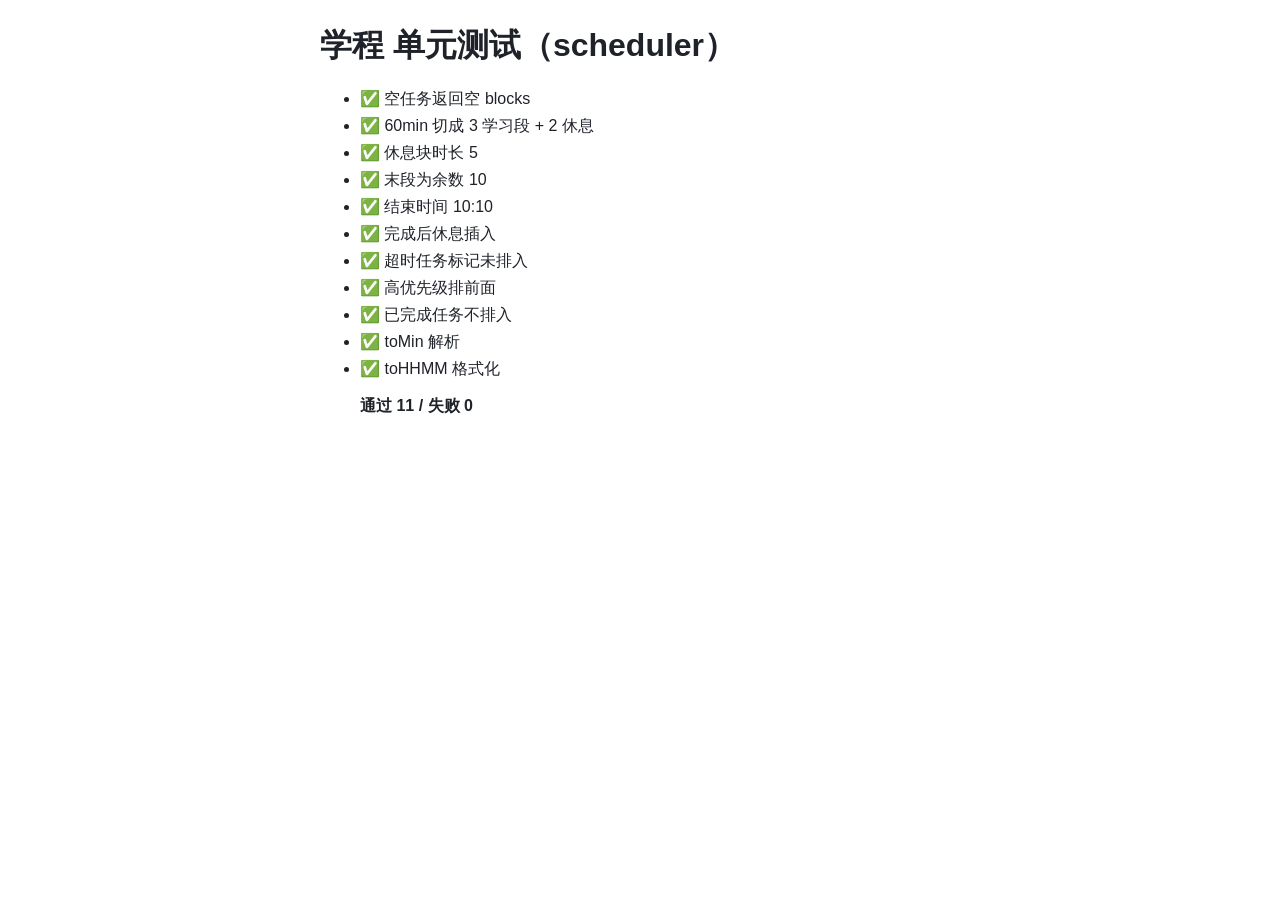
==== xuecheng/test/scheduler.test.html @ 9b6f5458 "feat: 学程 Phase 4 时间轴自动排布 + 番茄钟 - scheduler.js：排程引擎（按优先级/截止排序，切番茄钟段，插休息，超时标记未排入） - store.js：设置持久化 - 设" ====
<!DOCTYPE html>
<html lang="zh-CN">
<head>
  <meta charset="UTF-8" />
  <title>学程 — scheduler 单元测试</title>
  <style>
    body { font-family: -apple-system, "Segoe UI", "PingFang SC", sans-serif; max-width: 640px; margin: 24px auto; padding: 0 16px; color: #1f2329; }
    li { margin: 6px 0; }
    .summary { font-weight: 700; margin-top: 16px; }
  </style>
</head>
<body>
  <h1>学程 单元测试（scheduler）</h1>
  <ul id="results"></ul>

  <script src="../js/scheduler.js"></script>
  <script>
    (function () {
      'use strict';
      var results = document.getElementById('results');
      var pass = 0;
      var fail = 0;

      function assert(name, cond, extra) {
        var li = document.createElement('li');
        li.textContent = (cond ? '✅ ' : '❌ ') + name + (cond ? '' : ' — ' + (extra || ''));
        results.appendChild(li);
        if (cond) { pass++; } else { fail++; }
      }

      var SCH = window.Xuecheng.scheduler;
      var s = { availableStart: '09:00', availableEnd: '22:00', pomodoroFocusMin: 25, pomodoroBreakMin: 5 };

      // 空任务
      assert('空任务返回空 blocks', SCH.schedule([], s).blocks.length === 0);

      // 基本排程：60min 任务切成 25/5/25/5/10
      var t1 = { id: '1', subject: '数学', durationMin: 60, priority: 'medium', difficulty: 'medium', restAfterMin: 0, completed: false, createdAt: '2026-01-01T00:00:00Z' };
      var r1 = SCH.schedule([t1], s);
      assert('60min 切成 3 学习段 + 2 休息', r1.blocks.length === 5);
      assert('休息块时长 5', r1.blocks[1].kind === 'break' && r1.blocks[1].durationMin === 5);
      assert('末段为余数 10', r1.blocks[4].kind === 'study' && r1.blocks[4].durationMin === 10);
      assert('结束时间 10:10', r1.blocks[4].endMin === 610 && SCH.toHHMM(r1.blocks[4].endMin) === '10:10');

      // 完成后休息
      var t2 = { id: '2', subject: '英语', durationMin: 20, priority: 'high', difficulty: 'easy', restAfterMin: 10, completed: false, createdAt: '2026-01-01T00:00:00Z' };
      var r2 = SCH.schedule([t2], s);
      assert('完成后休息插入', r2.blocks.length === 2 && r2.blocks[1].kind === 'break' && r2.blocks[1].durationMin === 10);

      // 超时未排入
      var t3 = { id: '3', subject: '超长', durationMin: 9999, priority: 'high', difficulty: 'hard', restAfterMin: 0, completed: false, createdAt: '2026-01-01T00:00:00Z' };
      var sShort = { availableStart: '09:00', availableEnd: '10:00', pomodoroFocusMin: 25, pomodoroBreakMin: 5 };
      var r3 = SCH.schedule([t3], sShort);
      assert('超时任务标记未排入', r3.unscheduled.indexOf('3') >= 0 && r3.blocks.length === 0);

      // 优先级排序
      var low = { id: 'l', subject: '低', durationMin: 30, priority: 'low', difficulty: 'easy', restAfterMin: 0, completed: false, createdAt: '2026-01-01T00:00:00Z' };
      var high = { id: 'h', subject: '高', durationMin: 30, priority: 'high', difficulty: 'easy', restAfterMin: 0, completed: false, createdAt: '2026-01-01T00:00:00Z' };
      var r4 = SCH.schedule([low, high], s);
      assert('高优先级排前面', r4.blocks[0].taskId === 'h');

      // 已完成排除
      var done = { id: 'd', subject: '已完成', durationMin: 30, priority: 'high', difficulty: 'easy', restAfterMin: 0, completed: true, createdAt: '2026-01-01T00:00:00Z' };
      assert('已完成任务不排入', SCH.schedule([done], s).blocks.length === 0);

      // 时间换算
      assert('toMin 解析', SCH.toMin('09:30') === 570);
      assert('toHHMM 格式化', SCH.toHHMM(570) === '09:30');

      var summary = document.createElement('p');
      summary.className = 'summary';
      summary.textContent = '通过 ' + pass + ' / 失败 ' + fail;
      results.appendChild(summary);
    })();
  </script>
</body>
</html>
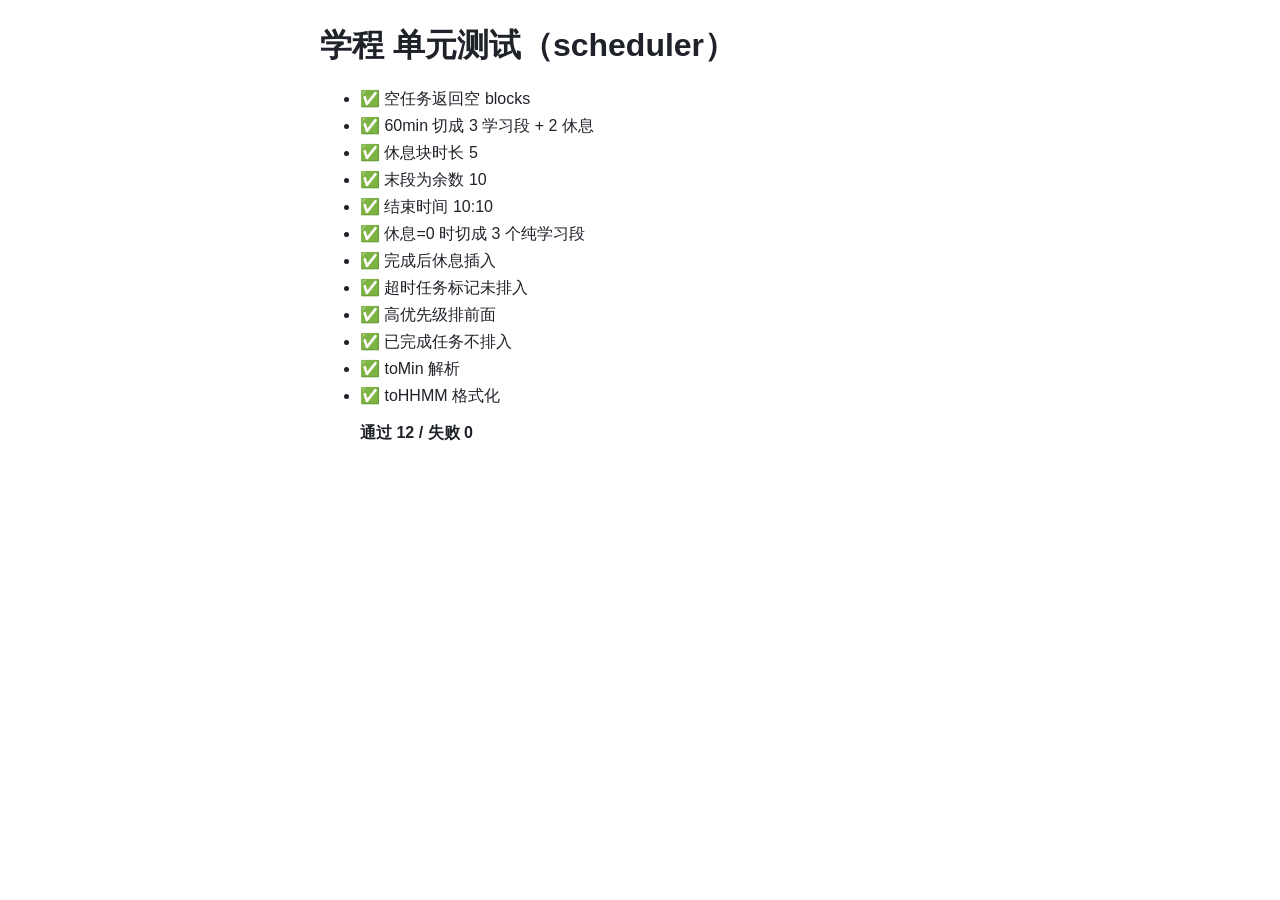
==== commit 62583d13: "feat: 学程 Phase 6 打磨与验证（休息=0 边界修复 + 版本定版 1.0.0） Co-Authored-By: Claude Code <noreply@anthropic.com>" ====
--- a/xuecheng/test/scheduler.test.html
+++ b/xuecheng/test/scheduler.test.html
@@ -42,6 +42,11 @@
       assert('末段为余数 10', r1.blocks[4].kind === 'study' && r1.blocks[4].durationMin === 10);
       assert('结束时间 10:10', r1.blocks[4].endMin === 610 && SCH.toHHMM(r1.blocks[4].endMin) === '10:10');
 
+      // 番茄休息设为 0：不插入零时长休息块
+      var sNoBreak = { availableStart: '09:00', availableEnd: '22:00', pomodoroFocusMin: 25, pomodoroBreakMin: 0 };
+      var r0 = SCH.schedule([t1], sNoBreak);
+      assert('休息=0 时切成 3 个纯学习段', r0.blocks.length === 3 && r0.blocks[0].kind === 'study' && r0.blocks[2].durationMin === 10);
+
       // 完成后休息
       var t2 = { id: '2', subject: '英语', durationMin: 20, priority: 'high', difficulty: 'easy', restAfterMin: 10, completed: false, createdAt: '2026-01-01T00:00:00Z' };
       var r2 = SCH.schedule([t2], s);
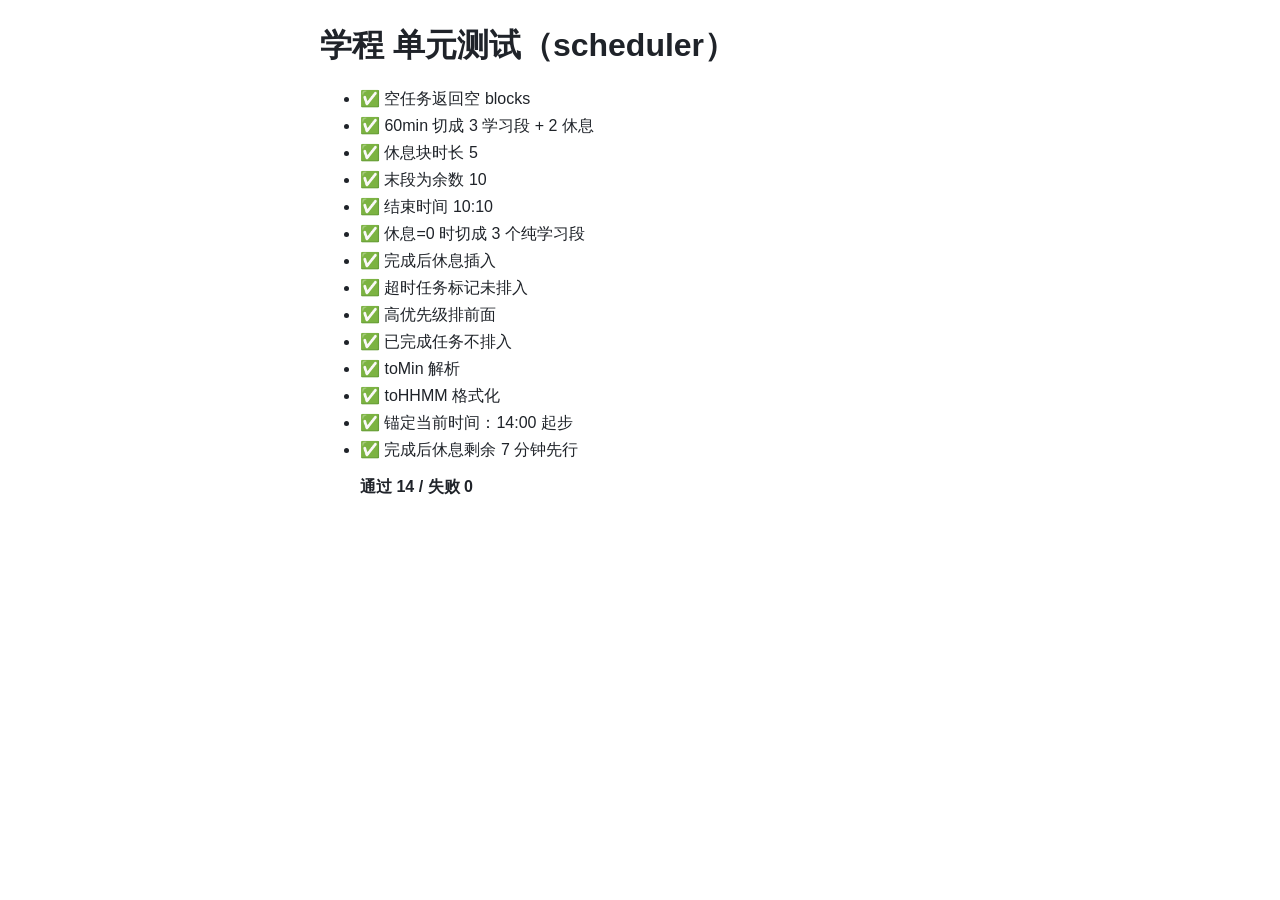
==== commit 5105659d: "fix: 学程 v1.0.1 修复通知反复弹窗 + 时间轴锚定当前时间 - app.js: 移除全局点击请求通知权限，改为「测试提醒」按钮显式请求一次 - scheduler.js: schedule" ====
--- a/xuecheng/test/scheduler.test.html
+++ b/xuecheng/test/scheduler.test.html
@@ -72,6 +72,18 @@
       assert('toMin 解析', SCH.toMin('09:30') === 570);
       assert('toHHMM 格式化', SCH.toHHMM(570) === '09:30');
 
+      // 锚定当前时间：已过去时段不再往回排
+      var nowMs = new Date(2026, 0, 1, 14, 0, 0).getTime();
+      var r5 = SCH.schedule([t1], s, nowMs);
+      assert('锚定当前时间：14:00 起步', r5.blocks[0].startMin === 840);
+
+      // 刚完成任务仍处「完成后休息」窗口：先排剩余休息
+      var doneAt = new Date(2026, 0, 1, 14, 5, 0).getTime();
+      var now2 = new Date(2026, 0, 1, 14, 8, 0).getTime();
+      var tDone = { id: 'done1', subject: '已完成', durationMin: 30, priority: 'high', difficulty: 'easy', restAfterMin: 10, completed: true, completedAt: doneAt };
+      var r6 = SCH.schedule([tDone, t1], s, now2);
+      assert('完成后休息剩余 7 分钟先行', r6.blocks[0].kind === 'break' && r6.blocks[0].durationMin === 7);
+
       var summary = document.createElement('p');
       summary.className = 'summary';
       summary.textContent = '通过 ' + pass + ' / 失败 ' + fail;
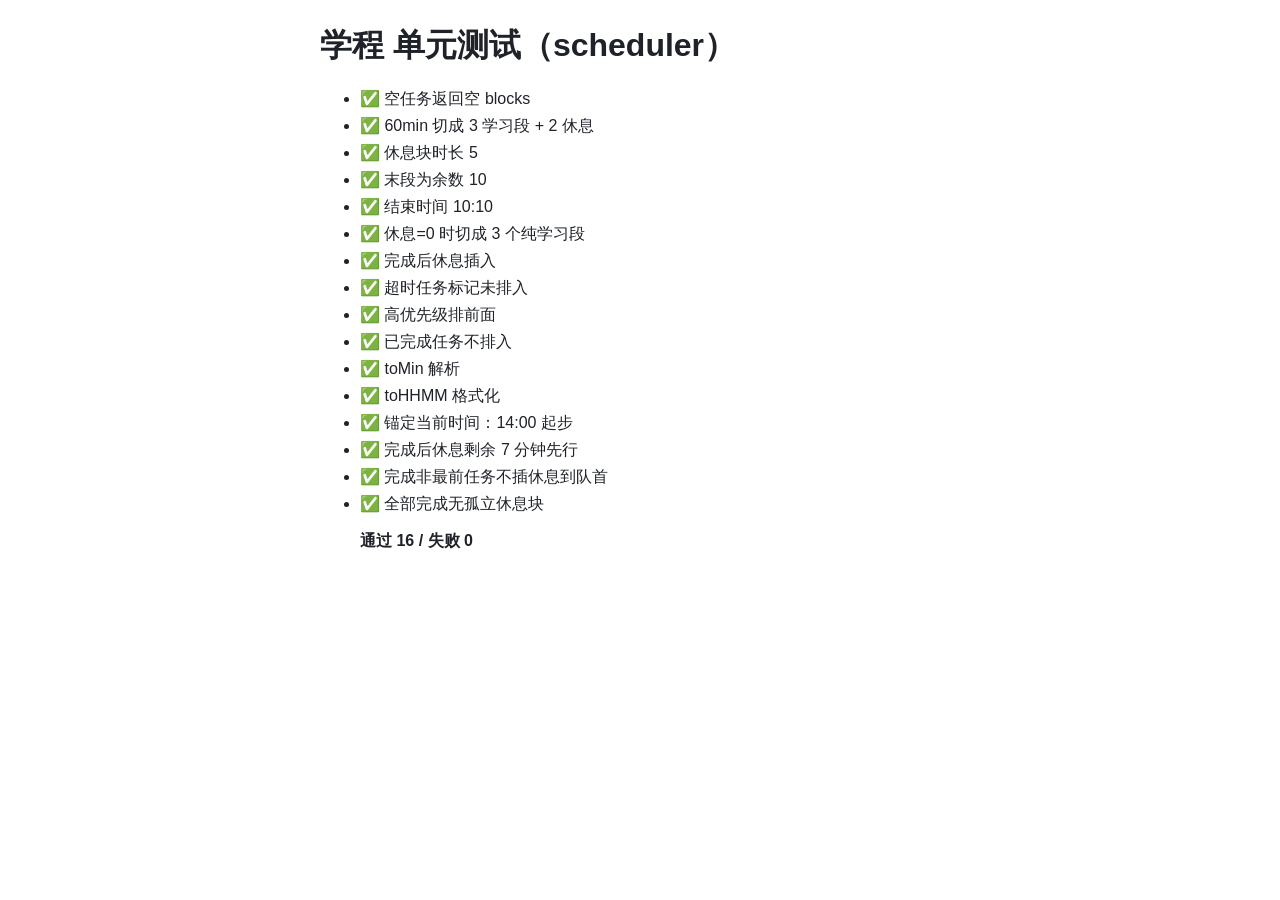
==== commit d185a556: "fix: 学程 v1.0.2 休息只认队首紧前的已完成任务 - scheduler.js: pendingRestAfterCompleted 改为取「第一个未完成任务紧前」的已完成任务，完成非最前任" ====
--- a/xuecheng/test/scheduler.test.html
+++ b/xuecheng/test/scheduler.test.html
@@ -84,6 +84,19 @@
       var r6 = SCH.schedule([tDone, t1], s, now2);
       assert('完成后休息剩余 7 分钟先行', r6.blocks[0].kind === 'break' && r6.blocks[0].durationMin === 7);
 
+      // 完成非最前任务：不把休息插到第一个任务前面
+      var a = { id: 'a', subject: 'A', durationMin: 30, priority: 'high', difficulty: 'easy', restAfterMin: 10, completed: false };
+      var bDone = { id: 'b', subject: 'B', durationMin: 30, priority: 'medium', difficulty: 'easy', restAfterMin: 10, completed: true, completedAt: new Date(2026, 0, 1, 14, 0, 0).getTime() };
+      var c = { id: 'c', subject: 'C', durationMin: 30, priority: 'low', difficulty: 'easy', restAfterMin: 0, completed: false };
+      var now3 = new Date(2026, 0, 1, 14, 2, 0).getTime();
+      var r7 = SCH.schedule([a, bDone, c], s, now3);
+      assert('完成非最前任务不插休息到队首', r7.blocks[0].kind === 'study' && r7.blocks[0].taskId === 'a');
+
+      // 全部完成：无孤立休息块
+      var allDone = [{ id: 'x', subject: 'X', durationMin: 30, priority: 'high', difficulty: 'easy', restAfterMin: 10, completed: true, completedAt: new Date(2026, 0, 1, 14, 0, 0).getTime() }];
+      var now4 = new Date(2026, 0, 1, 14, 1, 0).getTime();
+      assert('全部完成无孤立休息块', SCH.schedule(allDone, s, now4).blocks.length === 0);
+
       var summary = document.createElement('p');
       summary.className = 'summary';
       summary.textContent = '通过 ' + pass + ' / 失败 ' + fail;
